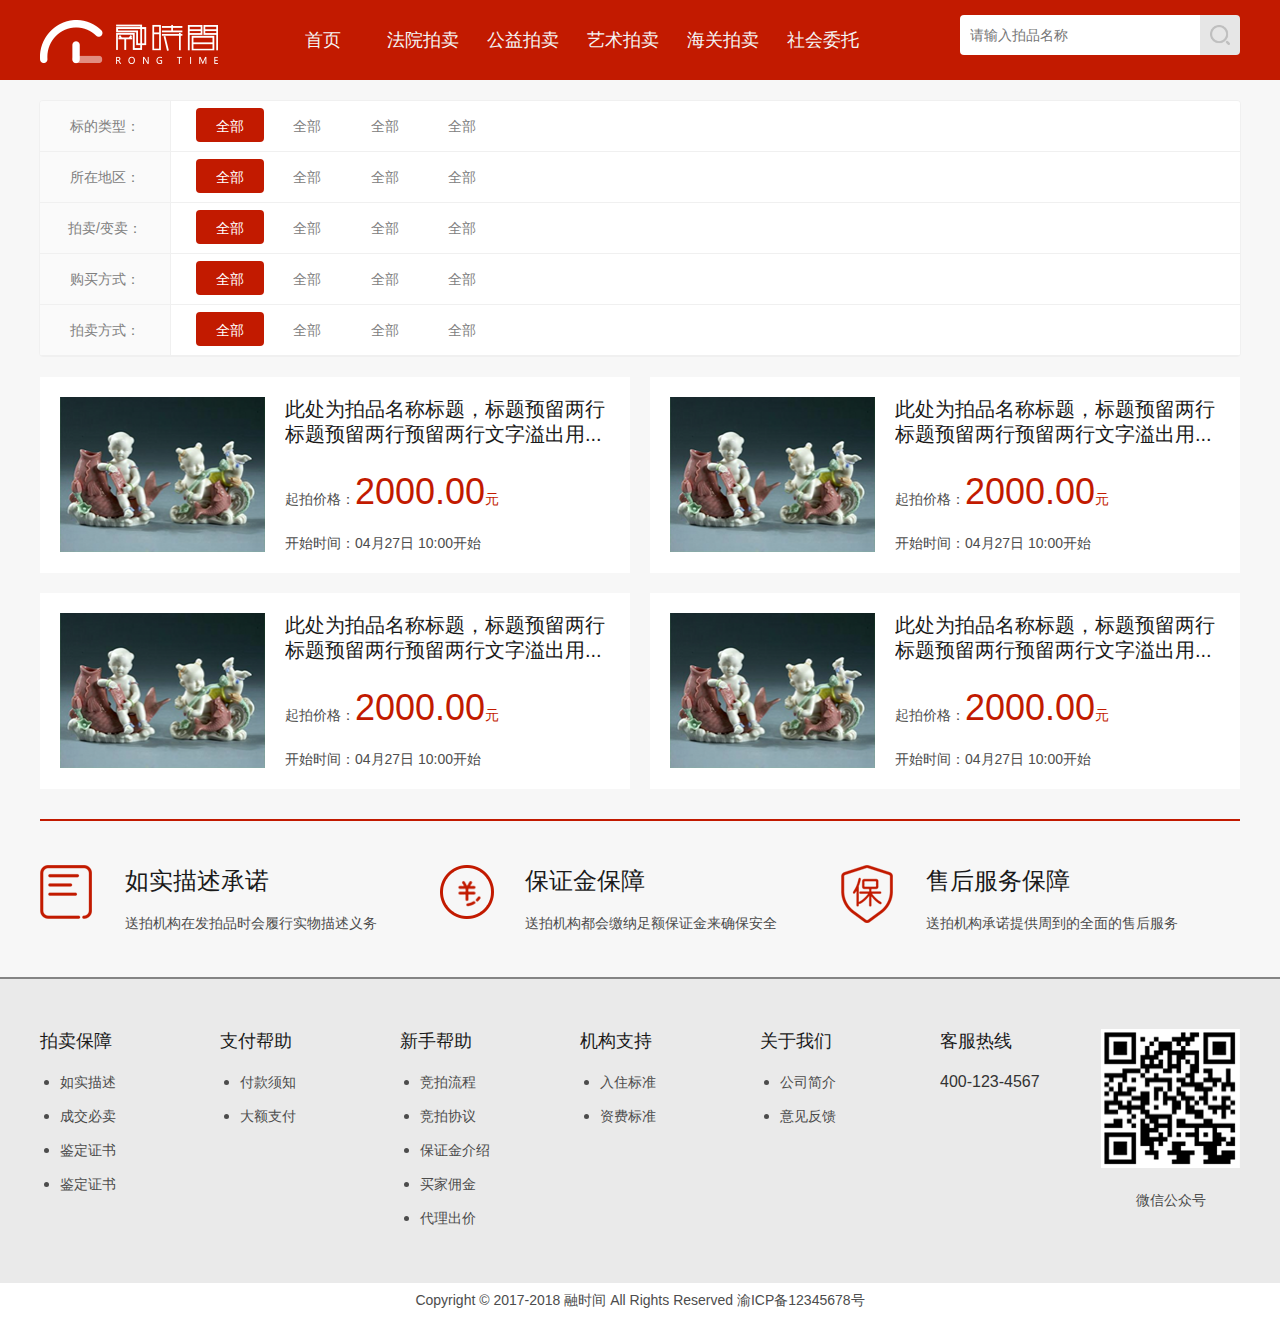
==== list.html @ e7ce42bf "首页列表页修改" ====
<!DOCTYPE html>
<html lang="en">
<head>
    <meta charset="UTF-8">
    <title>列表页</title>
    <link href="./css/common.css" type="text/css" rel="stylesheet">
    <link href="./css/pc.css" type="text/css" rel="stylesheet">
    <script type="text/javascript" src="js/jquery.js"></script>
    <script type="text/javascript" src="js/pc.js"></script>
</head>
<body>
<!--顶部菜单-->
<div class="index-top">
    <div class="ke-grid">
        <div class="logo">
            <img src="img/logo.png">
        </div>
        <ul class="menu">
            <li>
                <a href="">首页</a>
            </li>
            <li>
                <a href="">法院拍卖</a>
            </li>
            <li>
                <a href="">公益拍卖</a>
            </li>
            <li>
                <a href="">艺术拍卖</a>
            </li>
            <li>
                <a href="">海关拍卖</a>
            </li>
            <li>
                <a href="">社会委托</a>
            </li>
        </ul>
        <div class="search ">
            <input placeholder="请输入拍品名称"><button class="ke-btn"></button>
        </div>
    </div>
</div>
<!--筛选-->
<div class="list-choose ke-grid">
    <div class="list-item clearfix">
        <div class="item-left">标的类型：</div>
        <ul class="item-right">
            <li>
                <a class="over active" href="">全部</a>
            </li>
            <li>
                <a class="over" href="">全部</a>
            </li>
            <li>
                <a class="over" href="">全部</a>
            </li>
            <li>
            <a class="over" href="">全部</a>
        </li>
        </ul>
    </div>
    <div class="list-item clearfix">
        <div class="item-left">所在地区：</div>
        <ul class="item-right">
            <li>
                <a class="over active" href="">全部</a>
            </li>
            <li>
                <a class="over" href="">全部</a>
            </li>
            <li>
                <a class="over" href="">全部</a>
            </li>
            <li>
                <a class="over" href="">全部</a>
            </li>
        </ul>
    </div>
    <div class="list-item clearfix">
        <div class="item-left">拍卖/变卖：</div>
        <ul class="item-right">
            <li>
                <a class="over active" href="">全部</a>
            </li>
            <li>
                <a class="over" href="">全部</a>
            </li>
            <li>
                <a class="over" href="">全部</a>
            </li>
            <li>
                <a class="over" href="">全部</a>
            </li>
        </ul>
    </div>
    <div class="list-item clearfix">
        <div class="item-left">购买方式：</div>
        <ul class="item-right">
            <li>
                <a class="over active" href="">全部</a>
            </li>
            <li>
                <a class="over" href="">全部</a>
            </li>
            <li>
                <a class="over" href="">全部</a>
            </li>
            <li>
                <a class="over" href="">全部</a>
            </li>
        </ul>
    </div>
    <div class="list-item clearfix">
        <div class="item-left">拍卖方式：</div>
        <ul class="item-right">
            <li>
                <a class="over active" href="">全部</a>
            </li>
            <li>
                <a class="over" href="">全部</a>
            </li>
            <li>
                <a class="over" href="">全部</a>
            </li>
            <li>
                <a class="over" href="">全部</a>
            </li>
        </ul>
    </div>
</div>
<!--列表-->
<div class="ke-grid">
    <ul class="list-min clearfix">
        <li class="list-min-item clearfix">
            <img src="img/1.png">
            <div class="list-min-desc">
                <h3 class="title over-two">此处为拍品名称标题，标题预留两行标题预留两行预留两行文字溢出用...</h3>
                <div class="list-pic">
                    <div class="pic over">起拍价格：<em>2000.00</em><i>元</i></div>
                    <div class="time over"><em>开始时间：</em>04月27日 10:00开始</div>
                </div>
            </div>
        </li>
        <li class="list-min-item clearfix">
            <img src="img/1.png">
            <div class="list-min-desc">
                <h3 class="title over-two">此处为拍品名称标题，标题预留两行标题预留两行预留两行文字溢出用...</h3>
                <div class="list-pic">
                    <div class="pic over">起拍价格：<em>2000.00</em><i>元</i></div>
                    <div class="time over"><em>开始时间：</em>04月27日 10:00开始</div>
                </div>
            </div>
        </li>
        <li class="list-min-item clearfix">
            <img src="img/1.png">
            <div class="list-min-desc">
                <h3 class="title over-two">此处为拍品名称标题，标题预留两行标题预留两行预留两行文字溢出用...</h3>
                <div class="list-pic">
                    <div class="pic over">起拍价格：<em>2000.00</em><i>元</i></div>
                    <div class="time over"><em>开始时间：</em>04月27日 10:00开始</div>
                </div>
            </div>
        </li>
        <li class="list-min-item clearfix">
            <img src="img/1.png">
            <div class="list-min-desc">
                <h3 class="title over-two">此处为拍品名称标题，标题预留两行标题预留两行预留两行文字溢出用...</h3>
                <div class="list-pic">
                    <div class="pic over">起拍价格：<em>2000.00</em><i>元</i></div>
                    <div class="time over"><em>开始时间：</em>04月27日 10:00开始</div>
                </div>
            </div>
        </li>
    </ul>
</div>
<!--foot底部-->
<div class="ke-grid">
    <ul class="goods-sure">
        <li class="clearfix">
            <img src="img/3.png">
            <div class="goods-desc">
                <h3>如实描述承诺</h3>
                <P>送拍机构在发拍品时会履行实物描述义务</P>
            </div>
        </li>
        <li class="clearfix">
            <img src="img/2.png">
            <div class="goods-desc">
                <h3>保证金保障</h3>
                <P>送拍机构都会缴纳足额保证金来确保安全</P>
            </div>
        </li>
        <li class="clearfix">
            <img src="img/4.png">
            <div class="goods-desc">
                <h3>售后服务保障</h3>
                <P>送拍机构承诺提供周到的全面的售后服务</P>
            </div>
        </li>
    </ul>
</div>
<div class="foot">
    <div class="ke-grid foot-min">
        <ul class="foot-list clearfix">
            <li class="foot-item">
                <h3>拍卖保障</h3>
                <ul>
                    <li>
                        <a href="">如实描述</a>
                    </li>
                    <li>
                        <a href="">成交必卖</a>
                    </li>
                    <li>
                        <a href="">鉴定证书</a>
                    </li>
                    <li>
                        <a href="">鉴定证书</a>
                    </li>
                </ul>
            </li>
            <li class="foot-item">
                <h3>支付帮助</h3>
                <ul>
                    <li>
                        <a href="">付款须知</a>
                    </li>
                    <li>
                        <a href="">大额支付</a>
                    </li>
                </ul>
            </li>
            <li class="foot-item">
                <h3>新手帮助</h3>
                <ul>
                    <li>
                        <a href="">竞拍流程</a>
                    </li>
                    <li>
                        <a href="">竞拍协议</a>
                    </li>
                    <li>
                        <a href="">保证金介绍</a>
                    </li>
                    <li>
                        <a href="">买家佣金</a>
                    </li>
                    <li>
                        <a href="">代理出价</a>
                    </li>

                </ul>
            </li>
            <li class="foot-item">
                <h3>机构支持</h3>
                <ul>
                    <li>
                        <a href="">入住标准</a>
                    </li>
                    <li>
                        <a href="">资费标准</a>
                    </li>
                </ul>
            </li>
            <li class="foot-item">
                <h3>关于我们</h3>
                <ul>
                    <li>
                        <a href="">公司简介</a>
                    </li>
                    <li>
                        <a href="">意见反馈</a>
                    </li>
                </ul>
            </li>
            <li class="foot-item">
                <h3>客服热线</h3>
                <p>400-123-4567</p>
            </li>
        </ul>
        <div class="ecode">
            <img src="img/ecode.png">
            <p>微信公众号</p>
        </div>
    </div>
    <div class="foot-massage">
        Copyright © 2017-2018 融时间 All Rights Reserved 渝ICP备12345678号
    </div>
</div>
</body>
</html>
---- css/common.css ----
html, body, div, span, applet, object, iframe, h1, h2, h3, h4, h5, h6, p, blockquote, pre,
a, abbr, acronym, address, big, cite, code, del, dfn, em, img, ins, kbd, q, s, samp,
small, strike, strong, sub, sup, tt, var, b, u, i, center, dl, dt, dd, ol, ul, li,
fieldset, form, label, legend, table, caption, tbody, tfoot, thead, tr, th, td,
article, aside, canvas, details, figcaption, figure, footer, header, hgroup, menu, nav, section, summary,
time, mark, audio, video, input,button  {
    margin: 0;
    padding: 0;
    border: none;
    outline: 0;
    font-size: 100%;
    font: inherit;
    vertical-align: baseline;
    /*//-webkit-tap-highlight-color:rgba(255,255,255,0.2); //屏蔽点击元素时出现的阴影*/
    /*-webkit-appearance:none; //屏蔽输入框内阴影*/
}
html, body, form, fieldset, p, div, h1, h2, h3, h4, h5, h6 {
    -webkit-text-size-adjust: none;
}
article, aside, details, figcaption, figure, footer, header, hgroup, menu, nav, section {
    display: block;
}

body {
    font-family: "microsoft yahei","Helvetica Neue", Helvetica, STHeiti, sans-serif;;
    color: #333;
}

ol, ul {
    list-style: none;
}

blockquote, q {
    quotes: none;
}

blockquote:before, blockquote:after, q:before, q:after {
    content: '';
    content: none;
}

ins {
    text-decoration: none;
}

del {
    text-decoration: line-through;
}

table {
    border-collapse: collapse;
    border-spacing: 0;
}
a{
    text-decoration: none;
    color: #000;
    -webkit-tap-highlight-color: rgba(0,0,0,0);
}
button{
    border: none;
    outline: 0 none;
}
.clearfix:after {
    clear: both;
}
.clearfix:before, .clearfix:after {
    display: table;
    content: "";
    line-height: 0;
}
body {
    min-width: 320px;
}
.hide{
    display: none !important;
}
.fl{
    float: left;
}
.fr{
    float: right;
}
.over{
    overflow: hidden;
    white-space: nowrap;
    text-overflow: ellipsis;
}
.over-two{
    display: -webkit-box;
    -webkit-line-clamp: 2;
    -webkit-box-orient: vertical;
    overflow: hidden;
    text-overflow: ellipsis;
}
.f-box{
    display: -webkit-box;
    display: -moz-box;
    display: -webkit-flex;
    display: flex;
}
.flex-item {
    display: block;
    -webkit-box-flex: 1;
    -moz-box-flex: 1;
    -webkit-flex: 1;
    -ms-flex: 1;
    flex: 1;
    min-width: 1px;
}
.ke-grid {
    width: 1200px;
    margin: 0 auto;
}
---- css/pc.css ----
body{
    background: #f7f7f7;
}
.index-top{
    width: 100%;
    height: 80px;
    background: #c21a00;
    min-width: 1200px;
}
.index-top .ke-grid{
    height: 100%;
}
.logo, .menu, .search{
    display: inline-block;
    font-size: 0;
    height: 80px;
    float: left;
    line-height: 80px;
}
.logo{
    margin-right: 55px;
}
.logo img{
    margin-top: 20px;
    display: block;
    height: 44px;
    width: 178px;
}
.menu{
    font-size: 0;
    height: 100%;
    line-height: 100%;
}
.menu li{
    display: inline-block;
    width: 100px;
}
.menu li a{
    display: block;
    color: #f5f5f5;
    font-size: 18px;
    text-align: center;
    height: 80px;
    line-height: 80px;
}
.search{
    float: right;
}
.search input{
    width: 220px;
    height: 20px;
    line-height: 20px;
    border-radius: 4px 0 0 4px;
    border: none;
    color: #999999;
    font-size: 14px;
    padding: 10px;
}
.search button{
    width: 40px;
    height: 40px;
    padding: 10px 0;
    border-radius: 0 4px 4px 0;
    float: right;
    margin-top: 15px;
    border: none;
    background: url("../img/search.png") center no-repeat  #e6e6e6;
    background-size: 20px 20px;
}
.list-choose{
    margin: 20px auto;
    border: 1px solid #f0f0f0;
    height: 255px;
    overflow: hidden;
    border-radius: 4px;
}
.list-item{
    height: 50px;
    line-height: 50px;
    border-bottom: 1px solid #f0f0f0;
}
.list-item .item-left{
    width: 130px;
    height: 100%;
    float: left;
    text-align: center;
    font-size: 14px;
    color: #808080;
    border-right: 1px solid #f0f0f0;
    background: #fafafa;
}
.item-right{
    width: 1069px;
    float: left;
    background: #fff;
    height: 50px;
}
.item-right li{
    display: inline-block;
    margin-left: 25px;
}
.item-right li a{
    display: block;
    width: 100%;
    height: 24px;
    color: #808080;
    font-size: 14px;
    line-height: 26px;
    padding: 5px 10px;
    text-align: center;
    border-radius: 4px;
    margin-top: 7px;
}
.item-right .active{
    background:#c21a00;
    color: #fff;
}
.list-min{
    margin-right: -20px;
}
.list-min-item{
    padding: 20px;
    background: #fff;
    width: 550px;
    margin: 0 20px 20px 0;
    float: left;
}
.list-min-item img{
    width: 205px;
    height: 155px;
    float: left;
}
.list-min-desc{
    padding-left: 225px;
}
.list-min-desc .title{
    color:#1a1a1a;
    font-size: 20px;
    height: 47px;
    overflow: hidden;
    line-height: 25px;
}
.list-pic .pic em{
    font-size: 36px;
    color: #c21a00;
}
.list-pic .pic i{
     color: #c21a00;
 }
.list-pic .pic {
   margin-top: 27px;
}
.list-pic .time {
    margin-top: 22px;
}
.list-pic {
    font-size: 14px;
    color: #4c4c4c;
}
.goods-sure li{
    width: 33%;
    font-size: 0;
    display: inline-block;
}
.goods-sure li img{
    display: block;
    float: left;
}
.goods-desc{
    padding-left: 85px;
}
.goods-desc h3{
    font-size: 24px;
    color: #1a1a1a;
}
.goods-desc p{
    font-size: 14px;
    margin-top: 18px;
    color: #4c4c4c;
}
.goods-sure{
    margin-top: 10px;
    border-top:2px solid  #c21a00;
    padding: 44px 0;
}
.foot{
    background: #eaeaea;
    border-top: 2px solid #848484;
    width: 100%;
    min-width: 1200px;
    padding: 50px 0 0 0;
}
.foot-massage{
    font-size: 14px;
    color: #4c4c4c;
    text-align: center;
    width: 100%;
    background: #ffffff;
    min-width: 1200px;
    height: 35px;
    line-height: 35px;
}
.foot-list .foot-item{
    width: 90px;
    display: block;
    float: left;
    margin-right: 90px;
}
.foot-list .foot-item h3{
    font-size: 18px;
    color: #1a1a1a;
    margin-bottom: 20px;
}
.foot-list .foot-item a{
    font-size: 14px;
    color: #4c4c4c;
    margin-bottom: 15px;
    display: block;
}
.foot-list{
    padding-bottom: 40px;
}
.foot-item ul{
    list-style: disc;
    padding-left: 20px;
    color: #4c4c4c;
}
.foot-item p{
    width: 106px;
}
.ecode{
    width: 139px;
    height: 139px;
    position: absolute;
    top: 0;
    right: 0;
}
.ecode img{
    width: 139px;
    height: 139px;
}
.ecode p{
    color: #4c4c4c;
    font-size: 14px;
    margin-top: 20px;
    text-align: center;
}
.foot-min{
    position: relative;
}
.slider .swiper-container img{
    width: 100%;
    min-width: 1200px;
    height: 386px;
}
.slider{
    width: 100%;
    min-width: 1200px;
    margin-bottom: 30px;
    position: relative;
}
.swiper-pagination-bullet-active{
    background:#c21a00!important;
}
.swiper-pagination-bullet{
    background:#fff;
}
.index-menu{
    position: absolute;
    left: 0;
    top: 0;
    width: 220px;
    background: #ab1700;
    z-index: 100;
    height: 386px;
    overflow: hidden;
}
.index-menu-p{
    position: relative;
}
.index-menu li{
    border-bottom: 1px solid #b42f1a;
}
.index-menu li a{
    display: block;
    padding: 0 20px;
    height: 42px;
    line-height: 42px;
}
.index-menu li a img{
    width: 20px;
    height: auto;
    float: left;
    margin-top: 15px;
}
.index-menu li a div{
    height: 42px;
    line-height: 42px;
    padding-left: 35px;
    color: #f5f5f5;
    font-size: 14px;
}
.index-menu li a div i{
    display: block;
    width: 6px;
    height: 12px;
    float: right;
    margin-top: 15px;
    background: url("../img/go.png") no-repeat center;
}
.index-biao{
    margin: 30px auto 20px auto;
    border-bottom: 2px solid #c21a00;
}
.index-biao img{
    height: 30px;
    margin-bottom: 15px;
}
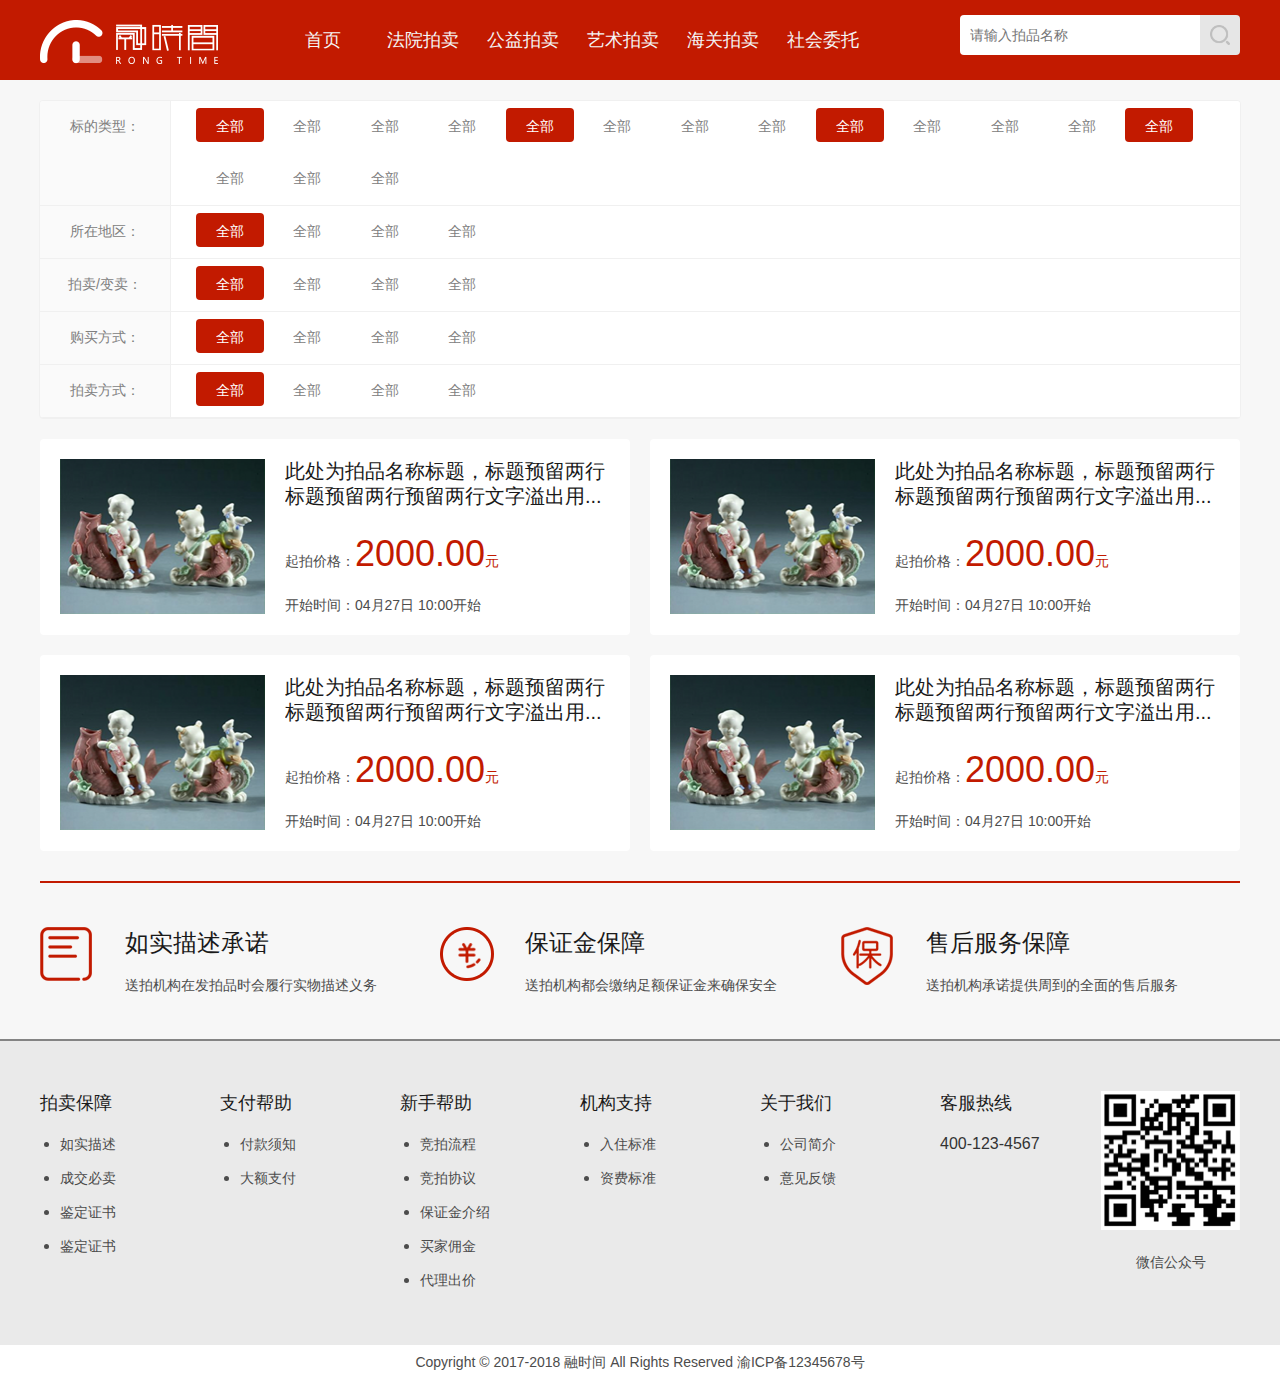
==== commit 39fc0f84: "剩下最后两个页面" ====
--- a/list.html
+++ b/list.html
@@ -57,6 +57,42 @@
             <li>
             <a class="over" href="">全部</a>
         </li>
+            <li>
+                <a class="over active" href="">全部</a>
+            </li>
+            <li>
+                <a class="over" href="">全部</a>
+            </li>
+            <li>
+                <a class="over" href="">全部</a>
+            </li>
+            <li>
+                <a class="over" href="">全部</a>
+            </li>
+            <li>
+                <a class="over active" href="">全部</a>
+            </li>
+            <li>
+                <a class="over" href="">全部</a>
+            </li>
+            <li>
+                <a class="over" href="">全部</a>
+            </li>
+            <li>
+                <a class="over" href="">全部</a>
+            </li>
+            <li>
+                <a class="over active" href="">全部</a>
+            </li>
+            <li>
+                <a class="over" href="">全部</a>
+            </li>
+            <li>
+                <a class="over" href="">全部</a>
+            </li>
+            <li>
+                <a class="over" href="">全部</a>
+            </li>
         </ul>
     </div>
     <div class="list-item clearfix">
--- a/css/pc.css
+++ b/css/pc.css
@@ -70,36 +70,35 @@
 .list-choose{
     margin: 20px auto;
     border: 1px solid #f0f0f0;
-    height: 255px;
     overflow: hidden;
     border-radius: 4px;
+    background: #fafafa;
 }
 .list-item{
-    height: 50px;
-    line-height: 50px;
     border-bottom: 1px solid #f0f0f0;
 }
 .list-item .item-left{
     width: 130px;
-    height: 100%;
-    float: left;
+    height: 50px;
     text-align: center;
     font-size: 14px;
     color: #808080;
-    border-right: 1px solid #f0f0f0;
     background: #fafafa;
+    line-height: 50px;
+    float: left;
 }
 .item-right{
     width: 1069px;
-    float: left;
     background: #fff;
-    height: 50px;
+    float: right;
+    border-left: 1px solid #f0f0f0;
 }
 .item-right li{
     display: inline-block;
     margin-left: 25px;
 }
 .item-right li a{
+    cursor: pointer;
     display: block;
     width: 100%;
     height: 24px;
@@ -109,7 +108,7 @@
     padding: 5px 10px;
     text-align: center;
     border-radius: 4px;
-    margin-top: 7px;
+    margin: 7px 0;
 }
 .item-right .active{
     background:#c21a00;
@@ -124,6 +123,7 @@
     width: 550px;
     margin: 0 20px 20px 0;
     float: left;
+    border-radius: 4px;
 }
 .list-min-item img{
     width: 205px;
@@ -315,4 +315,209 @@
 .index-biao img{
     height: 30px;
     margin-bottom: 15px;
+}
+.index-top .active{
+    background: #ab1700;
+}
+.court-home{
+    margin: 30px auto;
+}
+.court-home img{
+    height: 100px;
+    width: 100px;
+    display: block;
+    border-radius: 50%;
+    float: left;
+}
+.court-home .court-desc{
+    padding-left: 127px;
+}
+.court-home .court-desc h2{
+    font-size: 18px;
+    color: #1a1a1a;
+    margin: 25px 0;
+}
+.court-home .court-desc p{
+    font-size: 12px;
+    color: #666;
+}
+.court-home .court-desc i{
+    display: block;
+    width: 20px;
+    height: 15px;
+    background: url("../img/paper.png") center no-repeat;
+    background-size: 13px auto;
+    float: left;
+    margin-right: 5px;
+}
+.court-url{
+    height: 48px;
+    line-height: 48px;
+    border-radius: 4px;
+    border: 1px solid #f0f0f0;
+    background: #fff;
+}
+.court-url li{
+    width: 120px;
+    display: inline-block;
+    height: 100%;
+    text-align: center;
+}
+.court-url li a{
+    font-size: 12px;
+    color: #4c4c4c;
+}
+.court-url .active{
+    color: #c21a00;
+    border-bottom: 2px solid #c21a00;
+}
+.notice-item{
+    background: #fff;
+    width: 590px;
+    float: left;
+    border-radius: 4px;
+    border: 1px solid #f0f0f0;
+    margin: 20px 20px 0 0;
+}
+.notice-item h3{
+    color: #333;
+    font-size: 18px;
+    padding: 20px;
+    border-bottom: 1px solid #f0f0f0;
+}
+.notice-desc{
+    padding: 20px;
+    position: relative;
+}
+.notice-desc p{
+    font-size: 14px;
+    color: #666;
+    padding: 10px 0;
+}
+.notice-desc .more{
+    color: #008dcf;
+    font-size: 14px;
+    position: absolute;
+    right: 20px;
+    bottom: 30px;
+}
+.notice-list{
+    margin-right: -24px;
+    margin-bottom: 30px;
+}
+.detial-min h1{
+    font-size: 22px;
+    color: #333;
+    text-align: center;
+    margin: 50px 0 40px 0;
+}
+.detail-time{
+    text-align: center;
+    font-size: 14px;
+    color: #666666;
+    padding-bottom: 40px;
+    border-bottom: 1px solid #f0f0f0;
+}
+.detail-time p{
+    display: inline-block;
+    margin-right: 30px;
+}
+.center-min{
+    padding-bottom: 100px;
+}
+.center-min p{
+    margin-top: 20px;
+    color: #333333;
+    font-size: 14px;
+    line-height: 25px;
+    text-indent: 30px;
+}
+.abc{
+    height: 55px;
+    background: #fff;
+    margin: 20px auto;
+}
+.abc span{
+    font-size: 16px;
+    color: #808080;
+    padding: 20px;
+    float: left;
+    height: 16px;
+    line-height: 16px;
+}
+.abc ul li{
+    display: inline-block;
+    line-height: 40px;
+    width: 37px;
+    height: 40px;
+    text-align: center;
+    font-size: 0;
+}
+.abc-list{
+    width: 1080px;
+    float: left;
+    margin-top: 7px;
+}
+.abc ul li a{
+    font-size: 16px;
+    color: #333;
+    display: block;
+}
+.abc-list .active{
+    background: #c21a00;
+    color: #fff;
+    border-radius: 5px;
+}
+.abc-list .active a{
+    color: #fff;
+}
+.city-abc{
+    padding: 5px 20px;
+    height: 40px;
+    background: #fff;
+}
+.city-abc span{
+    display: block;
+    float: left;
+    width: 64px;
+    height: 40px;
+    text-align: center;
+    background: #c21a00;
+    font-size: 16px;
+    color: #fff;
+    border-radius: 4px;
+    line-height: 40px;
+    margin-right: 20px;
+}
+.city-name{
+    line-height: 40px;
+}
+.city-name li{
+    font-size: 16px;
+    color: #333;
+    display: inline-block;
+}
+.city-item{
+    background: #f2f2f2;
+    padding: 20px;
+}
+.city-item li{
+    padding: 5px 0;
+    border-bottom: 1px #d9d9d9 dashed;
+}
+.city-item span{
+    font-size: 14px;
+    color: #808080;
+    display: inline-block;
+    margin-right: 25px;
+}
+.city-item a{
+    color: #333333;
+    font-size: 14px;
+    display: inline-block;
+    margin-right: 50px;
+    padding: 15px 0;
+}
+.city-list{
+    margin-bottom: 20px;
 }